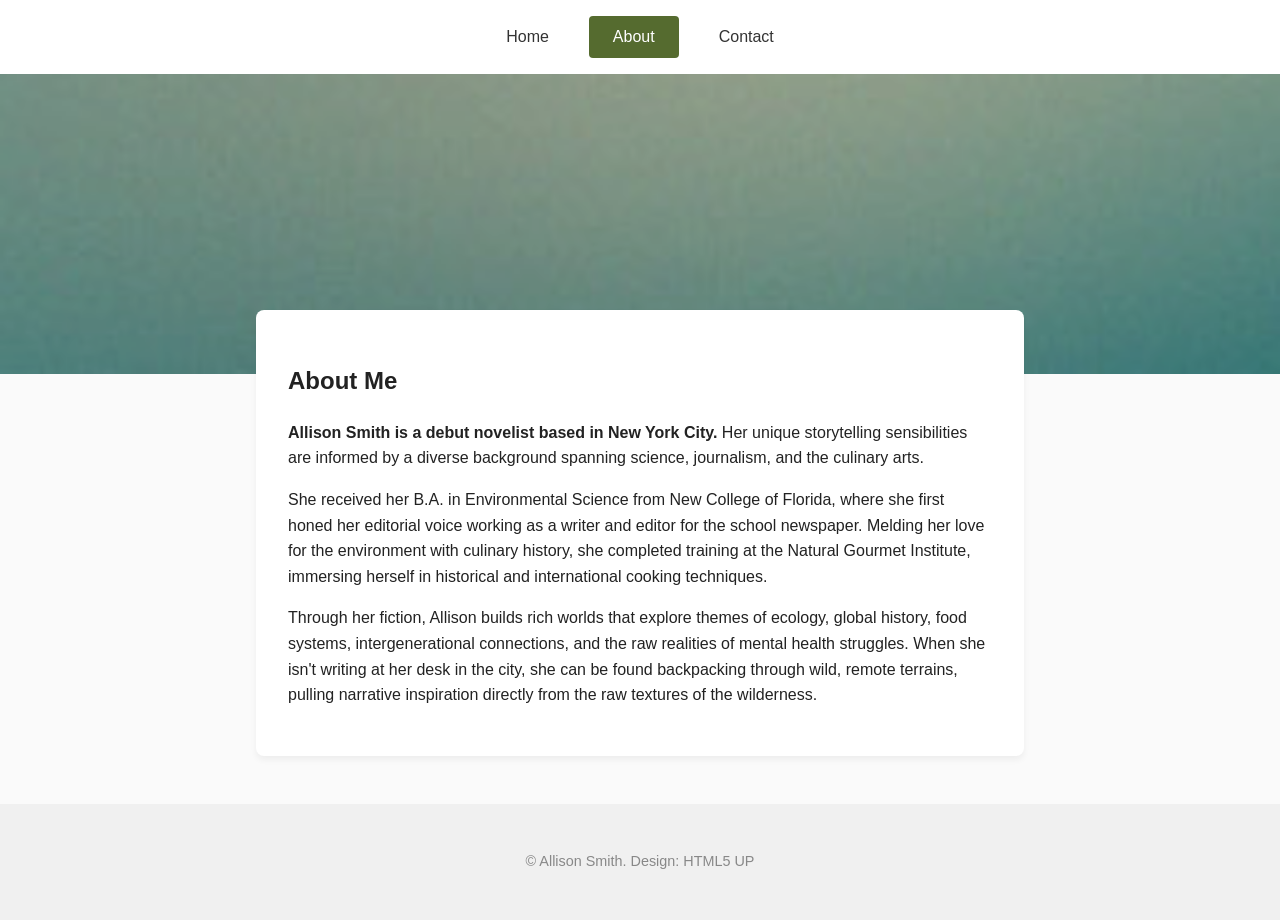
==== about.html @ e28a68bd "first commit" ====
<!-- about.html (About Page) -->
<!DOCTYPE html>
<html lang="en">

<head>
    <meta charset="UTF-8">
    <meta name="viewport" content="width=device-width, initial-scale=1.0">
    <title>About | Allison Smith</title>
    <link rel="stylesheet" href="style.css">
</head>

<body>
    <nav class="navbar">
        <a href="index.html" class="nav-link">Home</a>
        <a href="about.html" class="nav-link active">About</a>
        <a href="contact.html" class="nav-link">Contact</a>
    </nav>


    <div class="page-cover">
        <div class="cover-overlay"></div>
    </div>

    <main class="content-wrapper">
        <section class="bio-section">
            <h2>About Me</h2>
            <p><strong>Allison Smith is a debut novelist based in New York City.</strong> Her unique storytelling
                sensibilities are informed by a diverse background spanning science, journalism, and the culinary arts.
            </p>
            <p>She received her B.A. in Environmental Science from New College of Florida, where she first honed her
                editorial voice working as a writer and editor for the school newspaper. Melding her love for the
                environment with culinary history, she completed training at the Natural Gourmet Institute, immersing
                herself in historical and international cooking techniques.</p>
            <p>Through her fiction, Allison builds rich worlds that explore themes of ecology, global history, food
                systems, intergenerational connections, and the raw realities of mental health struggles. When she isn't
                writing at her desk in the city, she can be found backpacking through wild, remote terrains, pulling
                narrative inspiration directly from the raw textures of the wilderness.</p>
        </section>
    </main>

    <footer>
        <p>&copy; Allison Smith. Design: HTML5 UP</p>
    </footer>
</body>

</html>
---- style.css ----
/* style.css */
:root {
    --primary-color: #333;
    --accent-color: #556B2F;
    /* Olive green theme fitting her environmental background */
    --text-color: #222;
    --bg-color: #fafafa;
    --card-bg: #ffffff;
}

body {
    font-family: -apple-system, BlinkMacSystemFont, "Segoe UI", Roboto, Helvetica, Arial, sans-serif;
    line-height: 1.6;
    color: var(--text-color);
    background-color: var(--bg-color);
    margin: 0;
    padding: 0;
    display: flex;
    flex-direction: column;
    min-height: 100vh;
}

/* Navbar */
.navbar {
    display: flex;
    justify-content: center;
    background-color: var(--card-bg);
    padding: 1rem;
    box-shadow: 0 2px 4px rgba(0, 0, 0, 0.05);
}

.nav-link {
    color: var(--primary-color);
    text-decoration: none;
    padding: 0.5rem 1.5rem;
    margin: 0 0.5rem;
    font-weight: 500;
    border-radius: 4px;
    transition: all 0.3s ease;
}

.nav-link:hover,
.nav-link.active {
    background-color: var(--accent-color);
    color: white;
}

/* Layout Wrapper */
.content-wrapper {
    flex: 1;
    max-width: 800px;
    width: 100%;
    margin: 3rem auto;
    padding: 0 1rem;
    box-sizing: border-box;
}

/* Hero Section */
.hero-section {
    text-align: center;
    padding: 4rem 2rem;
    background-color: var(--card-bg);
    border-radius: 8px;
    box-shadow: 0 4px 6px rgba(0, 0, 0, 0.05);
}

.hero-section h1 {
    font-size: 2.5rem;
    margin-bottom: 0.5rem;
}

.tagline {
    font-style: italic;
    color: #666;
    font-size: 1.2rem;
    margin-bottom: 2rem;
}

.cta-btn {
    display: inline-block;
    background-color: var(--accent-color);
    color: white;
    text-decoration: none;
    padding: 0.75rem 2rem;
    border-radius: 4px;
    font-weight: bold;
    transition: background 0.3s;
}

.cta-btn:hover {
    background-color: #3d4f22;
}

/* Bio Section */
.bio-section {
    background-color: var(--card-bg);
    padding: 2rem;
    border-radius: 8px;
    box-shadow: 0 4px 6px rgba(0, 0, 0, 0.05);
}

/* Contact Form */
.contact-section {
    background-color: var(--card-bg);
    padding: 2rem;
    border-radius: 8px;
    box-shadow: 0 4px 6px rgba(0, 0, 0, 0.05);
}

.email-direct {
    margin-bottom: 2rem;
    font-size: 1.1rem;
}

.email-direct a {
    color: var(--accent-color);
}

.form-group {
    margin-bottom: 1.5rem;
}

.form-group label {
    display: block;
    margin-bottom: 0.5rem;
    font-weight: bold;
}

.form-group input,
.form-group textarea {
    width: 100%;
    padding: 0.75rem;
    border: 1px solid #ccc;
    border-radius: 4px;
    box-sizing: border-box;
    font-size: 1rem;
}

.submit-btn {
    background-color: var(--accent-color);
    color: white;
    border: none;
    padding: 0.75rem 2rem;
    border-radius: 4px;
    font-size: 1rem;
    cursor: pointer;
    font-weight: bold;
    transition: background 0.3s;
}

.submit-btn:hover {
    background-color: #3d4f22;
}

/* Footer */
footer {
    text-align: center;
    padding: 2rem;
    color: #888;
    font-size: 0.9rem;
    background-color: #f0f0f0;
}

/* Hero Portrait Adjustments */
.hero-section {
    display: flex;
    flex-direction: column;
    align-items: center;
    gap: 2rem;
    text-align: center;
}

.hero-portrait {
    width: 200px;
    height: 200px;
    border-radius: 50%;
    /* Makes the image a neat circle */
    object-fit: cover;
    /* Keeps image proportions from stretching */
    box-shadow: 0 4px 10px rgba(0, 0, 0, 0.1);
    border: 3px solid var(--card-bg);
}

/* Switches to a side-by-side layout on wider screens */
@media (min-width: 600px) {
    .hero-section {
        flex-direction: row;
        text-align: left;
        padding: 4rem;
    }

    .hero-portrait {
        width: 220px;
        height: 220px;
    }
}

/* Page Cover Banner */
.page-cover {
    width: 100%;
    height: 300px;
    /* Adjust height as needed */
    background-image: url('images/pic09.jpg');
    /* Name of your cover image file */
    background-size: cover;
    background-position: center;
    position: relative;
}

.cover-overlay {
    position: absolute;
    top: 0;
    left: 0;
    width: 100%;
    height: 100%;
    background: rgba(0, 0, 0, 0.15);
    /* Soft dimming overlay for depth */
}

/* Adjust wrapper spacing now that there is a cover banner */
.content-wrapper {
    margin: -4rem auto 3rem auto;
    /* Pulls content up to overlap slightly */
    position: relative;
    z-index: 2;
}
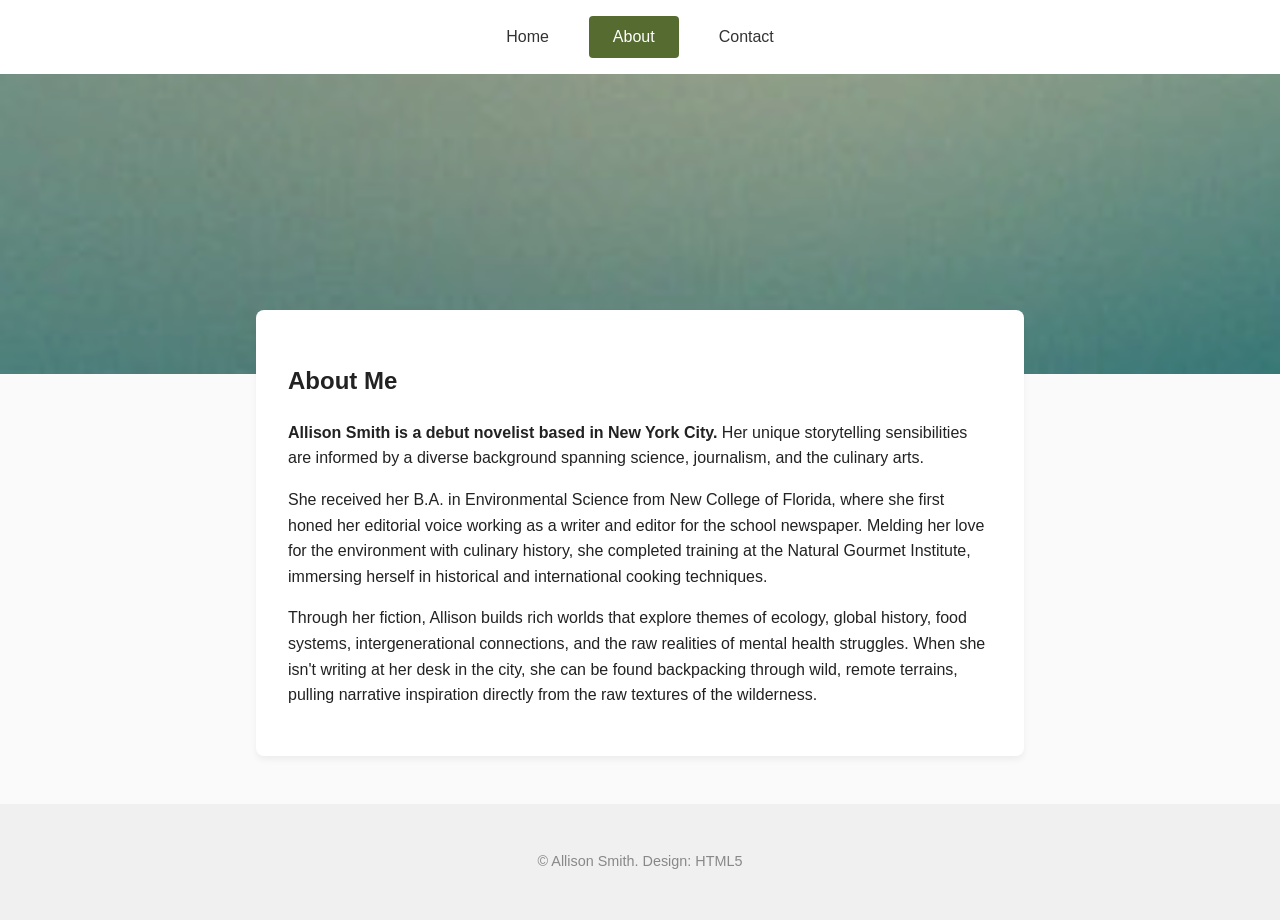
==== commit f6b96dd6: "name commit" ====
--- a/about.html
+++ b/about.html
@@ -39,7 +39,7 @@
     </main>
 
     <footer>
-        <p>&copy; Allison Smith. Design: HTML5 UP</p>
+        <p>&copy; Allison Smith. Design: HTML5</p>
     </footer>
 </body>
 
